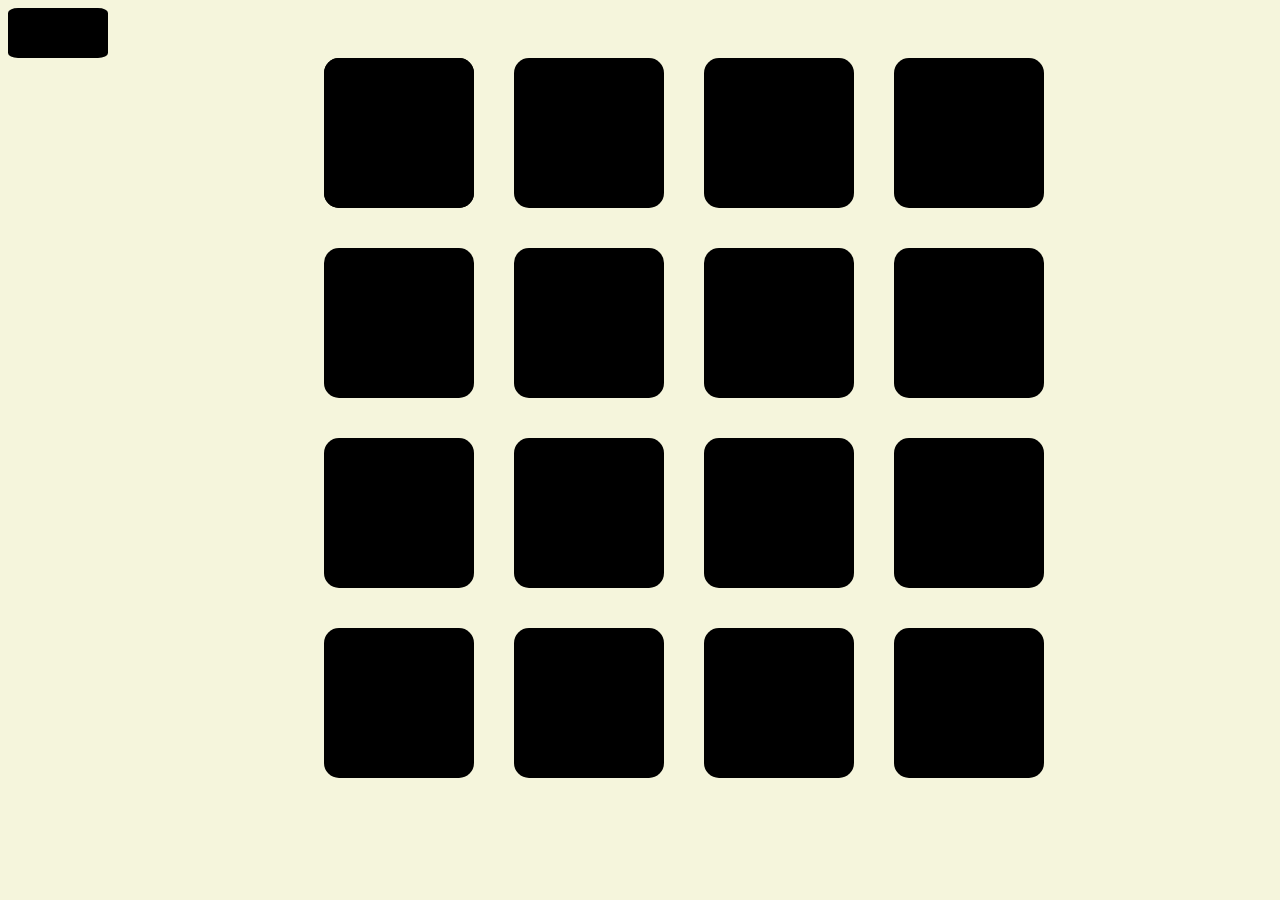
==== index1.html @ 8e3e3f97 "done" ====
<!DOCTYPE html>
<html lang="en">
<head>
    <script src='https://code.jquery.com/jquery-2.2.4.js'></script>
    <meta charset="UTF-8">
    <meta name="viewport" content="width=device-width, initial-scale=1.0">
    <link rel="stylesheet" href="style1.css">
    <title>Guess Images</title>
</head>
<body>
    <div id="timer"></div>
    <div id="container">
        <div id="div1"><img id="img1" src="tunisia.jpg"></div>
        <div id="div2"><img id="img2" src="algeria.jpg.png"></div>
        <div id="div3"><img id="img3" src="urugway.jpg"></div>
        <div id="div4"><img id="img4" src="brazil.jpg"></div>
        <div id="div5"><img id="img5" src="turkey.jpg"></div>
        <div id="div6"><img id="img6" src="greece.jpg"></div>
        <div id="div7"><img id="img7" src="spain.jpg"></div>
        <div id="div8"><img id="img8" src="moroco.jpg.jpg"></div>
        <div id="div9"><img id="img9" src="brazil.jpg"></div>
        <div id="div10"><img id="img10" src="turkey.jpg"></div>
        <div id="div11"><img id="img11" src="algeria.jpg.png"></div>
        <div id="div12"><img id="img12" src="tunisia.jpg"></div>
        <div id="div13"><img id="img13" src="spain.jpg"></div>
        <div id="div14"><img id="img14" src="greece.jpg"></div>
        <div id="div15"><img id="img15" src="urugway.jpg"></div>
        <div id="div16"><img id="img16" src="moroco.jpg.jpg"></div>

</div>

    
<script src="main1.js"></script>
</body>
</html>
---- style1.css ----
*{
    background-color:beige}
#container{
    display: grid;
    background-color: black;
    grid-template-columns: auto auto auto auto ;
    grid-template-rows: auto auto auto auto;
    grid-gap:40px;
   color: white;
   margin-left: 25%;
  

}
div{
    width:150px;
    height:150px;
    background-color: black;
    border-radius:10%;
}
div:hover{
    background-color: rgb(188, 167, 167);
    transition: 1s;


}
img{
    width:150px;
    height: 150px;
    visibility: hidden;
    border-radius:10%;
}
#timer{
    width:100px;
    height:50px;
    background-color: (black);
    color: white;
    
}
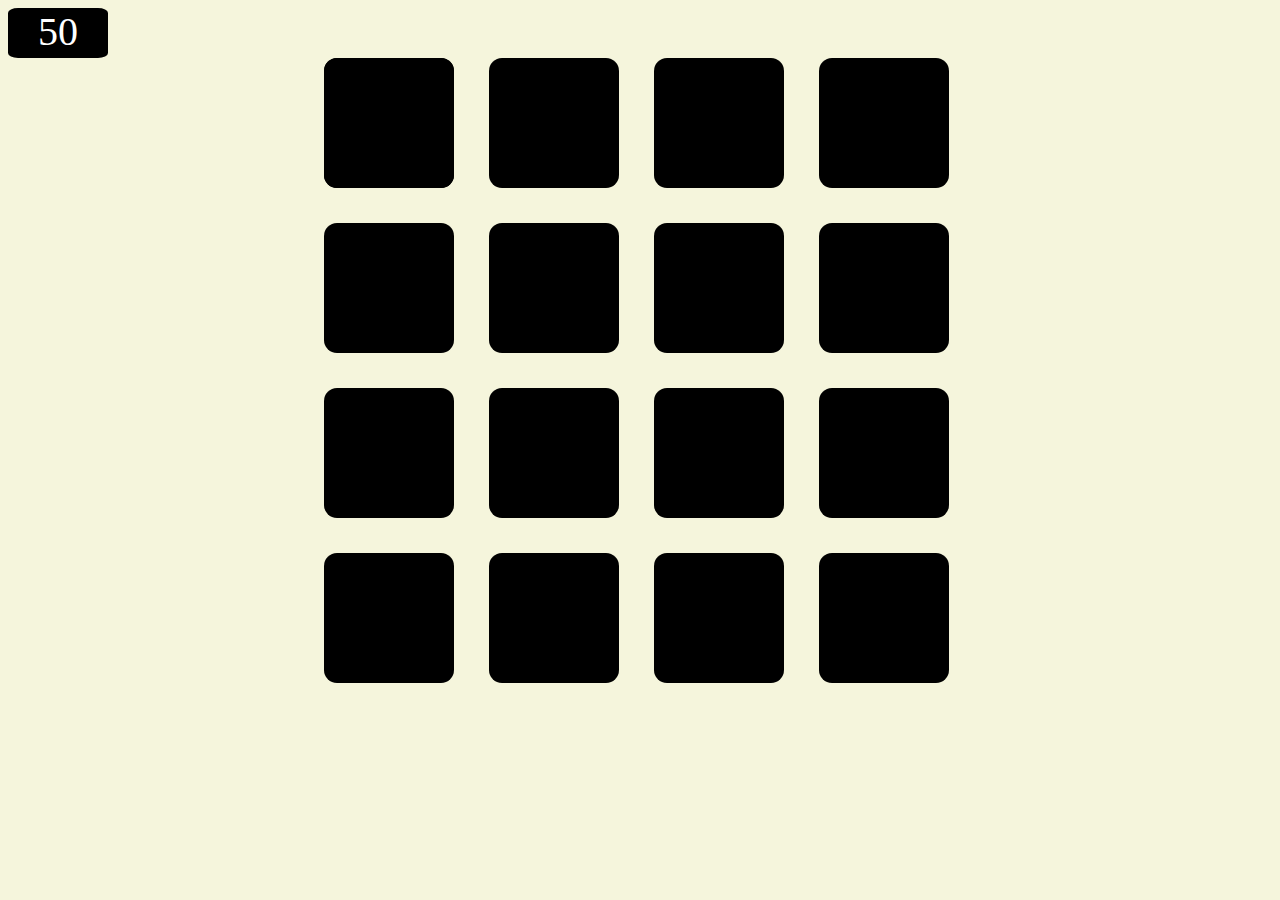
==== commit 886bc58a: "done" ====
--- a/index1.html
+++ b/index1.html
@@ -8,7 +8,7 @@
     <title>Guess Images</title>
 </head>
 <body>
-    <div id="timer"></div>
+    <div id="timer">50</div>
     <div id="container">
         <div id="div1"><img id="img1" src="tunisia.jpg"></div>
         <div id="div2"><img id="img2" src="algeria.jpg.png"></div>
--- a/style1.css
+++ b/style1.css
@@ -5,27 +5,28 @@
     background-color: black;
     grid-template-columns: auto auto auto auto ;
     grid-template-rows: auto auto auto auto;
-    grid-gap:40px;
+    grid-gap:35px;
    color: white;
    margin-left: 25%;
   
 
 }
 div{
-    width:150px;
-    height:150px;
+    width:130px;
+    height:130px;
     background-color: black;
     border-radius:10%;
 }
 div:hover{
-    background-color: rgb(188, 167, 167);
+    background-color: bisque;
     transition: 1s;
+    cursor: pointer;
 
 
 }
 img{
-    width:150px;
-    height: 150px;
+    width:130px;
+    height: 130px;
     visibility: hidden;
     border-radius:10%;
 }
@@ -34,6 +35,8 @@
     height:50px;
     background-color: (black);
     color: white;
+    font-size: 40px;
+    text-align: center;
     
 }
 
